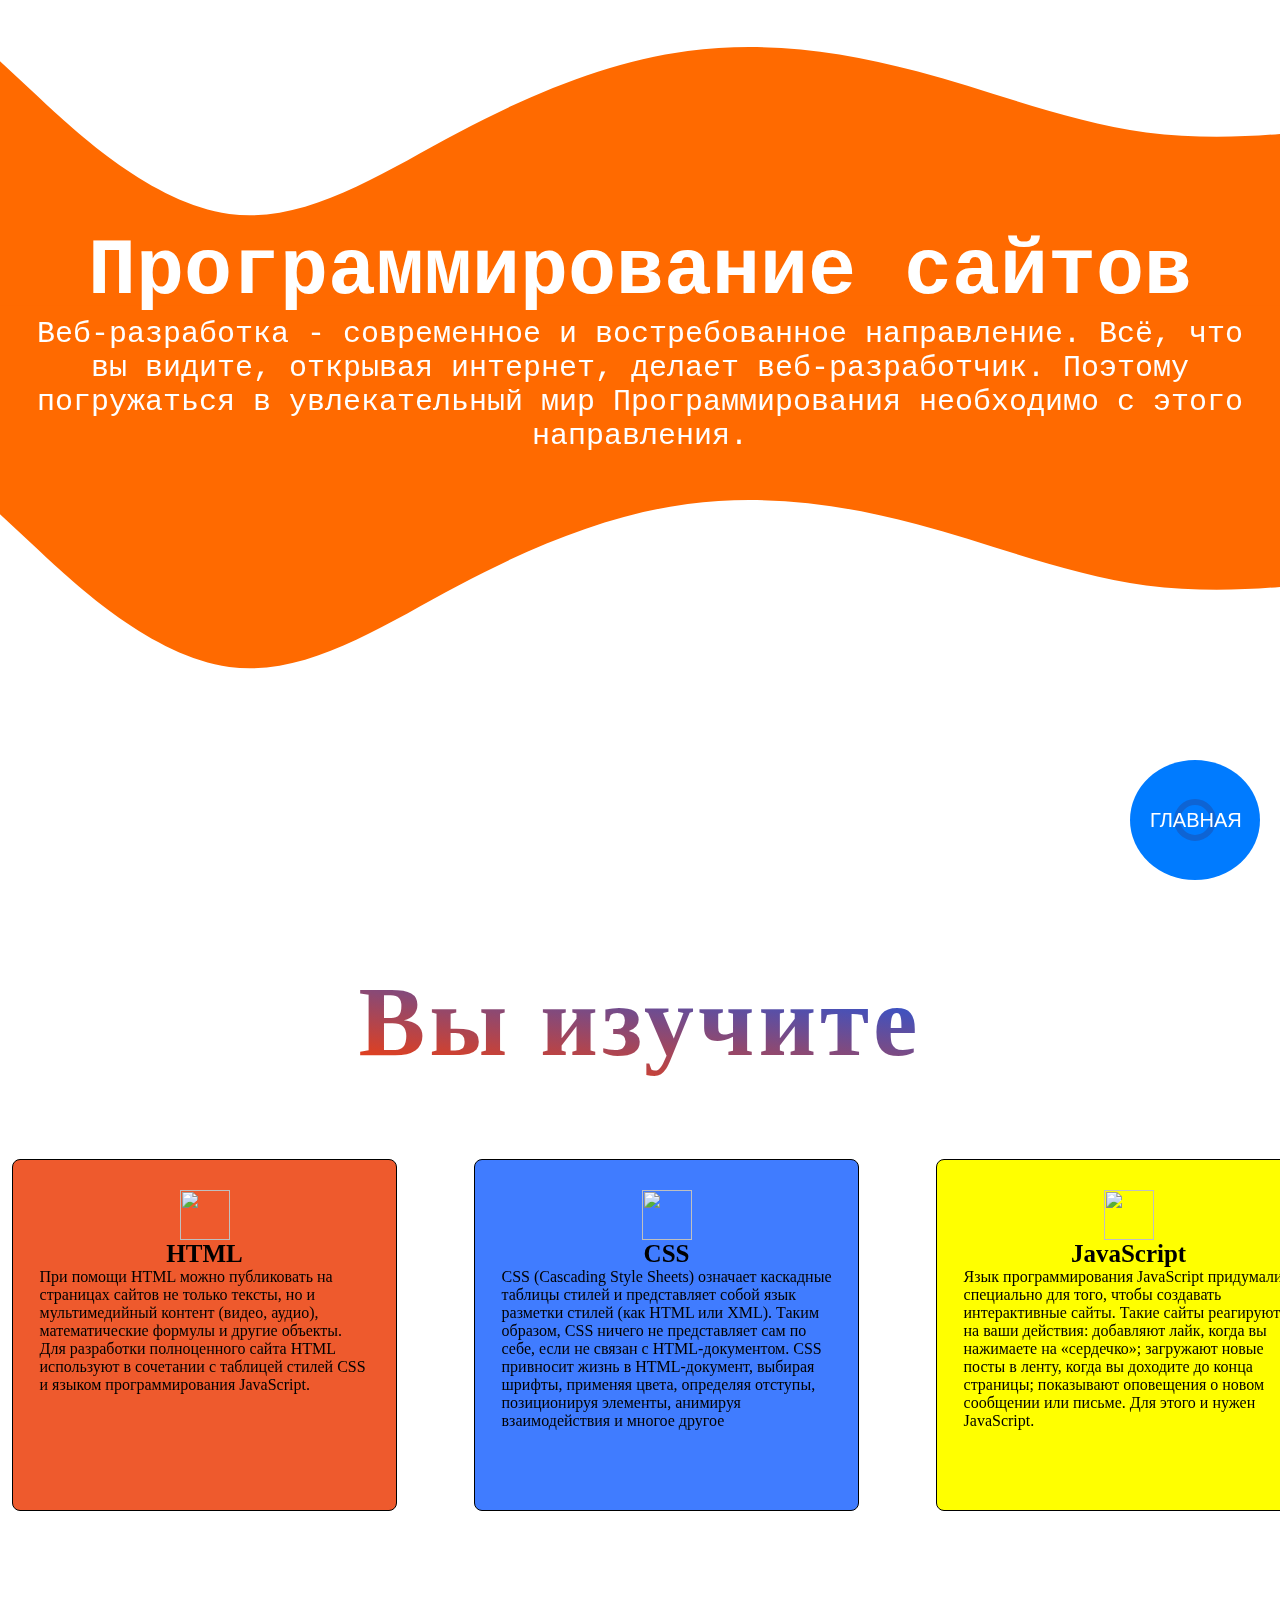
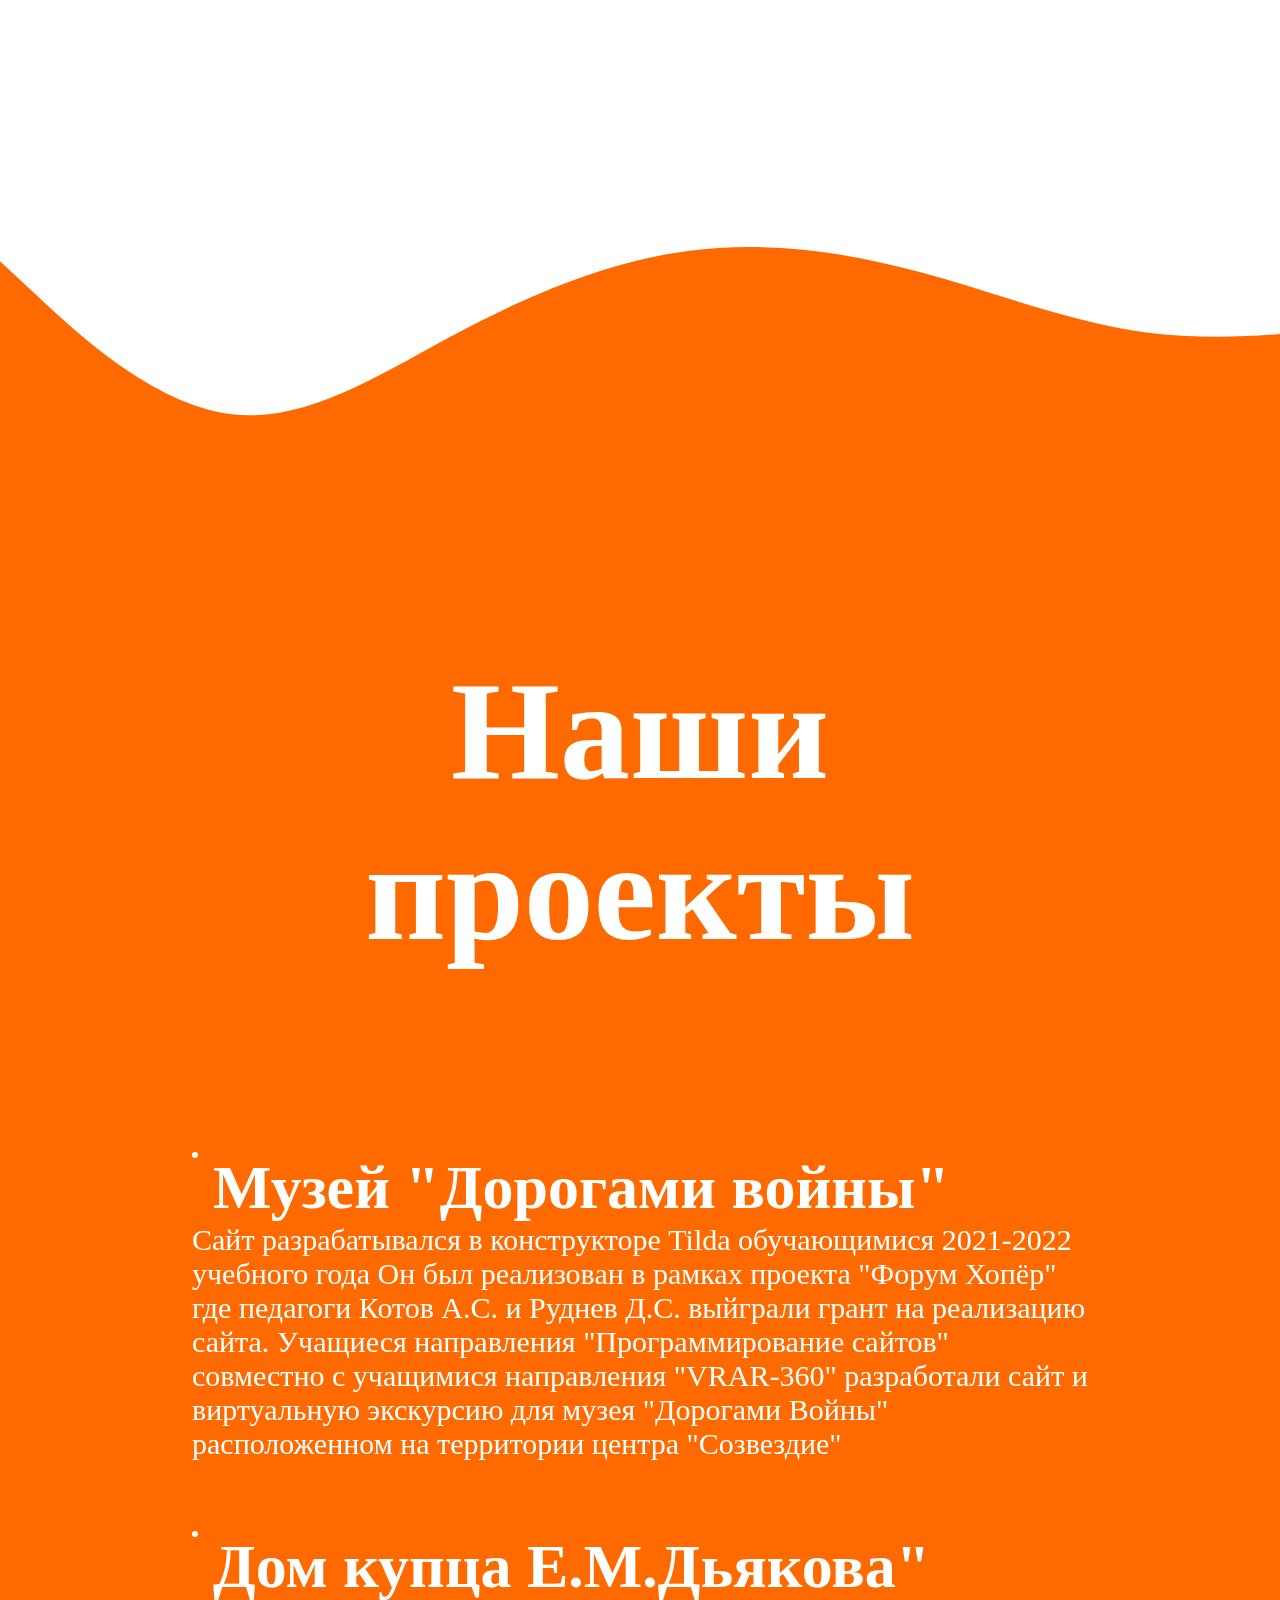
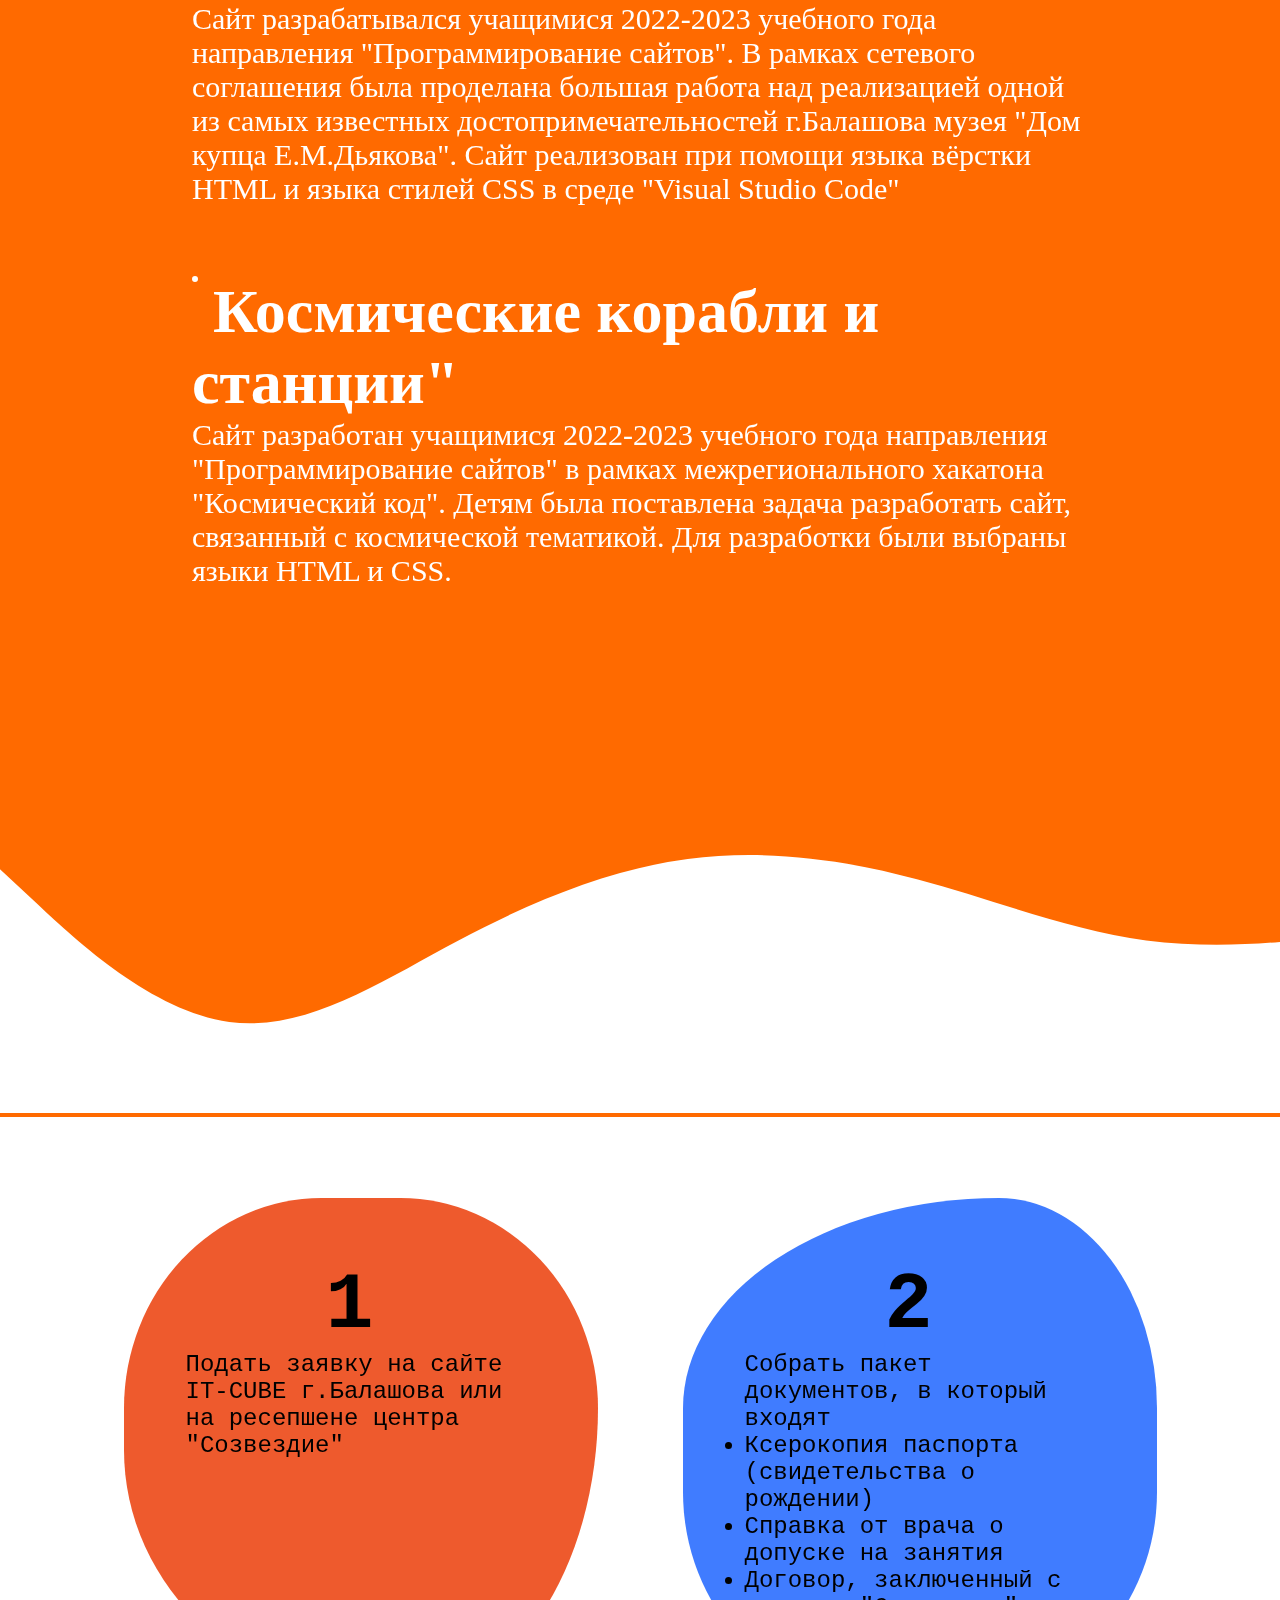
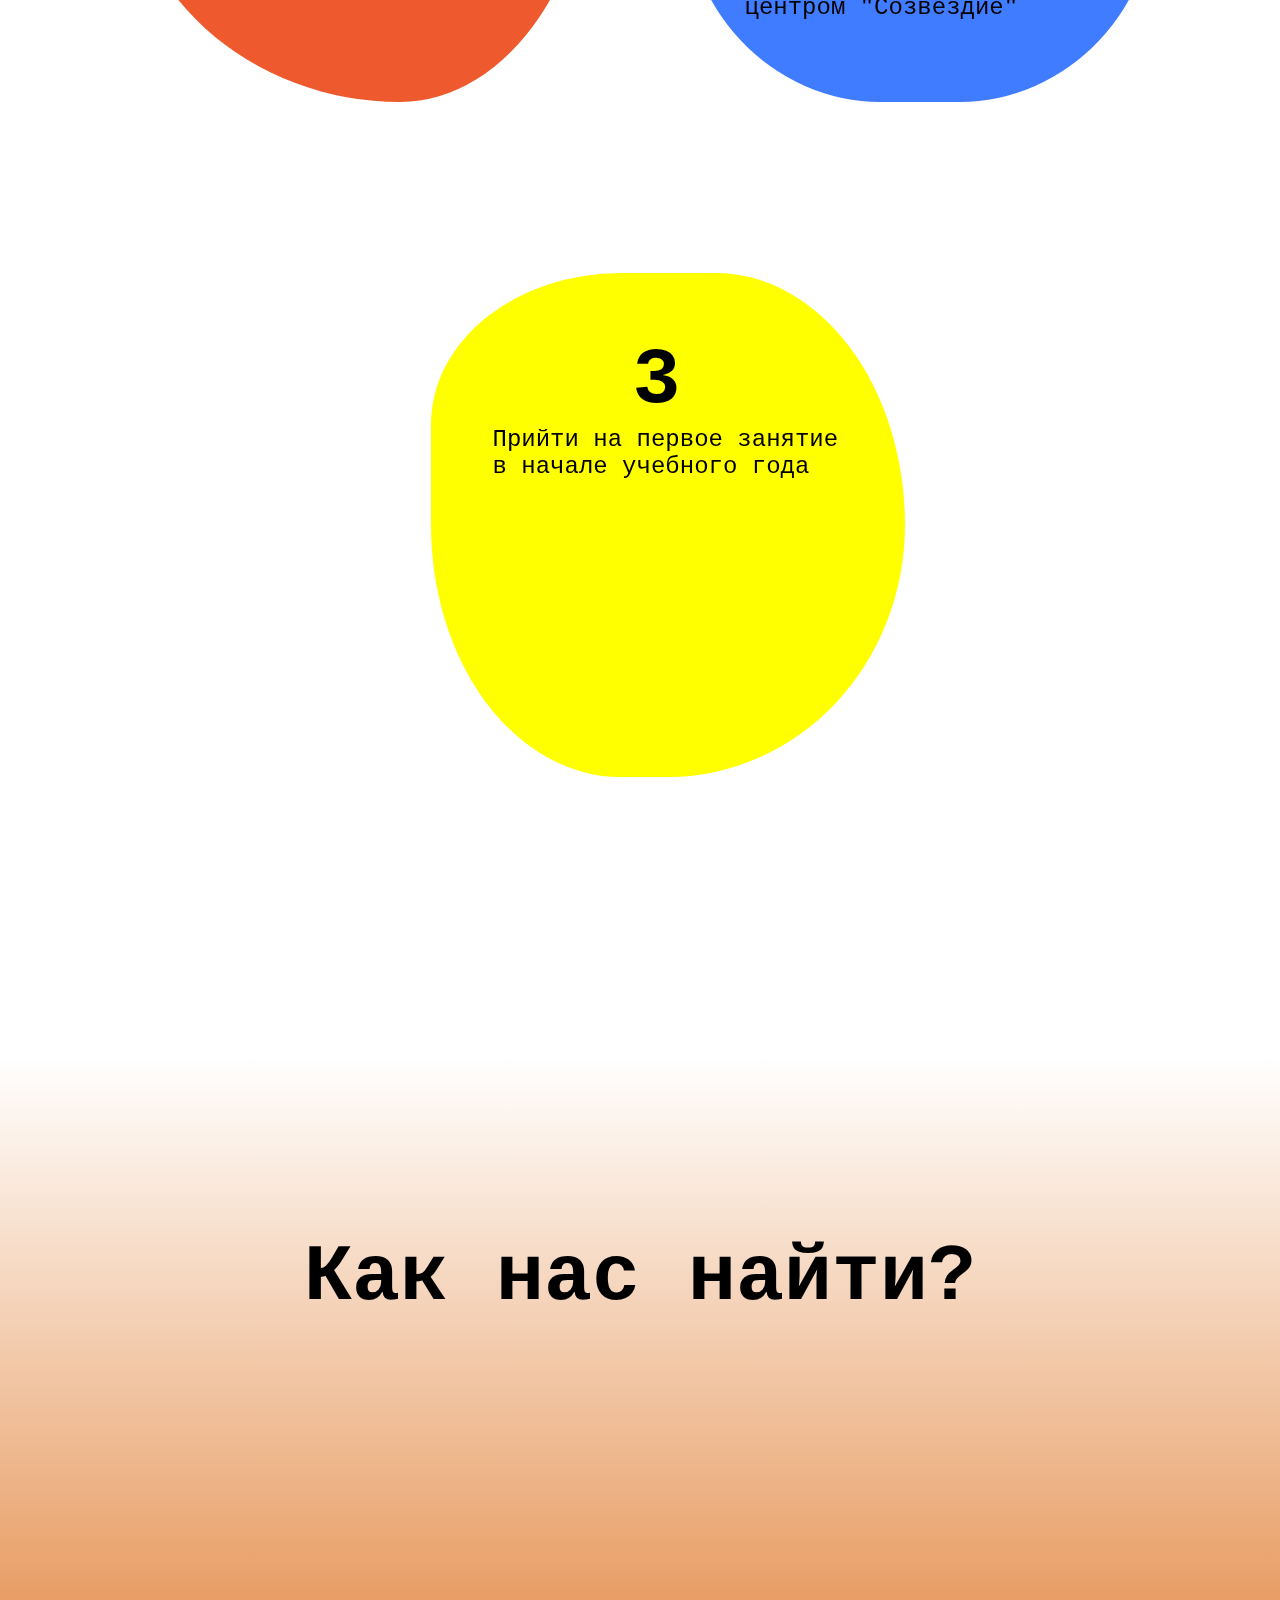
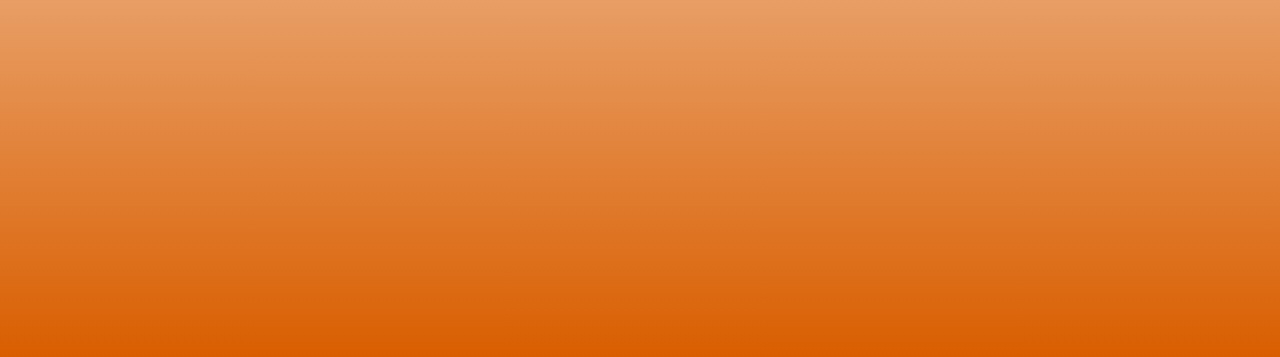
==== index3.html @ 47195495 "Add files via upload" ====
<!DOCTYPE html>
<html lang="en">
<head>
    <meta charset="UTF-8">
    <meta name="viewport" content="width=device-width, initial-scale=1.0">
    <title>Document</title>
    <link rel="stylesheet" href="style3.css">
</head>
<body>
    <div class="header">
        <div class="block1 upper">
            <svg xmlns="http://www.w3.org/2000/svg" viewBox="0 0 1340 320"><path fill="#ff6a00"
                fill-opacity="1" d="M0,64L40,101.3C80,139,160,213,240,
                224C320,235,400,181,480,138.7C560,96,640,64,720,53.3C800,43,880,53,
                960,74.7C1040,96,1120,128,1200,138.7C1280,149,1360,139,1400,133.3L1440,
                128L1440,320L1400,320C1360,320,1280,320,1200,320C1120,320,1040,320,960,
                320C880,320,800,320,720,320C640,320,560,320,480,320C400,320,320,320,240,
                320C160,320,80,320,40,320L0,320Z"></path></svg>
        </div>    

        <div class="block1">
            <h1>Программирование сайтов</h1>
            <p>Веб-разработка - современное и востребованное направление. Всё, что вы видите,
                 открывая интернет, делает веб-разработчик. Поэтому погружаться  в увлекательный
                мир Программирования необходимо с этого направления.
            </p>
            <svg xmlns="http://www.w3.org/2000/svg" viewBox="0 0 1340 320"><path fill="#fff"
                 fill-opacity="1" d="M0,64L40,101.3C80,139,160,213,240,
                 224C320,235,400,181,480,138.7C560,96,640,64,720,53.3C800,43,880,53,
                 960,74.7C1040,96,1120,128,1200,138.7C1280,149,1360,139,1400,133.3L1440,
                 128L1440,320L1400,320C1360,320,1280,320,1200,320C1120,320,1040,320,960,
                 320C880,320,800,320,720,320C640,320,560,320,480,320C400,320,320,320,240,
                 320C160,320,80,320,40,320L0,320Z"></path></svg>
        </div>
    </div>

    <div class="container">
        <div class="service-wrapper">
            <div class="service">
                <h1>Вы изучите</h1>
                <div class="cards">
                    <div class="card card0">
                        <img src="./cards2/html5.svg"  width="50" height="50" alt="">
                        <h2>HTML</h2>
                        <p>При помощи HTML можно публиковать на страницах сайтов не только тексты, но и мультимедийный контент (видео, аудио), 
                            математические формулы и другие объекты. Для разработки полноценного сайта HTML используют в сочетании с таблицей стилей CSS
                             и языком программирования JavaScript.</p>
                    </div>

                    <div class="card card2">
                        <img src="./cards2/css3-alt.svg" width="50" height="50" alt="">
                        <h2>CSS</h2>
                        <p>CSS (Cascading Style Sheets) означает каскадные таблицы стилей и представляет собой язык разметки стилей (как HTML или XML).
                             Таким образом, CSS ничего не представляет сам по себе, если не связан с HTML-документом.
                            CSS привносит жизнь в HTML-документ, выбирая шрифты, применяя цвета, определяя отступы, позиционируя элементы,
                             анимируя взаимодействия и многое другое</p>
                    </div>

                    <div class="card card3">
                        <img src="./cards2/js.svg"  width="50" height="50" alt="">
                        <h2>JavaScript</h2>
                        <p>Язык программирования JavaScript придумали специально для того, чтобы создавать интерактивные сайты. Такие сайты 
                            реагируют на ваши действия: добавляют лайк, когда вы нажимаете на «сердечко»; загружают новые посты в ленту, когда 
                            вы доходите до конца страницы; показывают оповещения о новом сообщении или письме. Для этого и нужен JavaScript.</p>
                    </div>

                </div>
            </div>
        </div>
    </div>

    <svg xmlns="http://www.w3.org/2000/svg" viewBox="0 0 1340 320"><path fill="#ff6a00"
        fill-opacity="1" d="M0,64L40,101.3C80,139,160,213,240,
        224C320,235,400,181,480,138.7C560,96,640,64,720,53.3C800,43,880,53,
        960,74.7C1040,96,1120,128,1200,138.7C1280,149,1360,139,1400,133.3L1440,
        128L1440,320L1400,320C1360,320,1280,320,1200,320C1120,320,1040,320,960,
        320C880,320,800,320,720,320C640,320,560,320,480,320C400,320,320,320,240,
        320C160,320,80,320,40,320L0,320Z"></path></svg>
    
    <div class="projects">
        <div class="projects-wrapper">
            <h1>Наши проекты</h1>
            <a href="https://roadwar.tilda.ws/"><img src="./projects/museum2.png" alt=""></a>
            <div class="text-box">
                <h2>Музей "Дорогами войны"</h2>
                <p>Сайт разрабатывался в конструкторе Tilda обучающимися 2021-2022 учебного года
                    Он был реализован в рамках проекта "Форум Хопёр" где педагоги Котов А.С. и Руднев
                    Д.С. выйграли грант на реализацию сайта. Учащиеся направления "Программирование сайтов"
                    совместно с учащимися направления "VRAR-360" разработали сайт и виртуальную экскурсию для
                    музея "Дорогами Войны" расположенном на территории центра "Созвездие"
                </p>
            </div>

            <a href="https://rudnevds.github.io/museum_diakova.github.io/"><img src="./projects/museum.png" alt=""></a>
            <div class="text-box">
                <h2>Дом купца Е.М.Дьякова"</h2>
                <p>Сайт разрабатывался учащимися 2022-2023 учебного года направления "Программирование
                    сайтов". В рамках сетевого соглашения была проделана большая работа над реализацией одной
                    из самых известных достопримечательностей г.Балашова музея "Дом купца Е.М.Дьякова".
                    Сайт реализован при помощи языка вёрстки HTML и языка стилей CSS в среде "Visual Studio Code"
                </p>
            </div>

            <a href="https://rudnevds.github.io/space_code/"> <img src="./projects/kosmo.png" alt=""></a> 
            <div class="text-box">
                <h2>Космические корабли и станции"</h2>
                <p>Сайт разработан учащимися 2022-2023 учебного года направления "Программирование 
                    сайтов" в рамках межрегионального хакатона "Космический код". Детям была поставлена
                    задача разработать сайт, связанный с космической тематикой. Для разработки были выбраны
                    языки HTML и CSS.
                </p>
            </div>
        </div>
    </div>
    <div class="wawe">
        <svg xmlns="http://www.w3.org/2000/svg" viewBox="0 0 1340 320"><path fill="#fff"
            fill-opacity="1" d="M0,64L40,101.3C80,139,160,213,240,
            224C320,235,400,181,480,138.7C560,96,640,64,720,53.3C800,43,880,53,
            960,74.7C1040,96,1120,128,1200,138.7C1280,149,1360,139,1400,133.3L1440,
            128L1440,320L1400,320C1360,320,1280,320,1200,320C1120,320,1040,320,960,
            320C880,320,800,320,720,320C640,320,560,320,480,320C400,320,320,320,240,
            320C160,320,80,320,40,320L0,320Z"></path></svg>
    </div>


        <div class="flex">
            <div class="circle1 box">
                <h2>1</h2>
                <p>Подать заявку на сайте IT-CUBE г.Балашова или на ресепшене центра "Созвездие"</p>
            </div>

            <div class="circle2 box">
                <h2>2</h2>
                <p>Собрать пакет документов, в который входят 
                    <ul>
                        <li>Ксерокопия паспорта (свидетельства о рождении)</li>
                        <li>Справка от врача о допуске на занятия</li>
                        <li>Договор, заключенный с центром "Созвездие"</li>
                    </ul>
            </p>
            </div>

            <div class="circle3 box">
                <h2>3</h2>
                <p>Прийти на первое занятие в начале учебного года</p>
            </div>
        </div>


        <div class="map">
        <h1>Как нас найти?</h1>
        <iframe src="https://www.google.com/maps/embed?pb=!1m18!1m12!
        1m3!1d2480.6086427352843!2d43.13908007690211!3d51.55707490707285!
        2m3!1f0!2f0!3f0!3m2!1i1024!2i768!4f13.1!3m3!1m2!
        1s0x413e061b6d1a3313%3A0x21e9bfaad2e1a8c!2z0KHQvtC30LLQtdC30LTQuNC1!
        5e0!3m2!1sru!2sru!4v1707133977332!5m2!1sru!2sru" width="600" height="450"
         style="border:0;" allowfullscreen="" loading="lazy" 
         referrerpolicy="no-referrer-when-downgrade"></iframe>
        </div>

        <a href="./index.html"><button class="fixed-button">ГЛАВНАЯ</button></a>
</body>
</html>
---- style3.css ----
* {
    margin: 0;
    padding: 0;
}

.header {
    width: 100%;
    height: 100vh;
    position: relative;
    overflow:hidden;
    margin: 0;
}

.block1 {
    background:#ff6a00;
    color:white;
    text-align: center;
}

.block1 h1 {
    font-family: 'Courier New', Courier, monospace;
    font-size: 80px;
    margin-top: -80px;
}

.block1 p {
    font-size: 30px;
    font-family: 'Courier New', Courier, monospace;
    margin: 0 10px 0 10px;
}

.block1 svg {
    display: block;
}

.block1.upper {
    background:rgb(255, 255, 255);
}

.container {
    width: 100%;
    min-height: 100vh;
}

.service-wrapper {
    padding: 5% 8%;;
}

.service {
    display: flex;
    flex-direction: column;
    align-items: center;
}

.service h1 {
    color:#ff6a00;
    font-size: 100px;
    letter-spacing: 4px;
    background:linear-gradient(8deg, #ff3c00 0%, rgb(0,89,255));
    background-clip: text;
    -webkit-text-fill-color: transparent;
}

.cards {
    display: grid;
    grid-template-columns:repeat(3,1fr);
    gap:130px;
    margin-top: 80px;
}

.card{
    height: 330px;
    width: 330px;
    padding: 3% 8%;
    border:0.2px solid black;
    border-radius:8px;
    display: flex;
    align-items:center;
    flex-direction: column;
    overflow: hidden;
    position: relative;
    transition: .3s;
}

.card::after {
    content: '';
    position: absolute;
    top:150%;
    background-color:black;
    left: -200px;
    width:120%;
    transform: rotate(50deg);
    height: 18px;
    filter: blur(30px);
    opacity: 0,5;
    transition: 1s;
}

.card:hover {
    transform: translateY(-8px);
    border-color: #ff3c00;
}

.card:hover::after {
    width: 225%;
    top:-100%;
}

.card0 {
   background: #ee5a2d;
}

.card2 {
    background:rgb(64,124,255);
}

.card3 {
    background:yellow;
}

.card img {
    margin-top: 20px;
}

.card h2 {
    font-size: 25px;
}

@media screen and (max-width:1200px) {
    .cards {
        grid-template-columns:repeat(2,1fr);
    }
}

@media screen and (max-width:900px) {
    .cards {
        grid-template-columns:repeat(1,1fr);
    }
}


/* Блок с проектами */
.projects {
    display: flex;
    justify-content: center;
    align-items:center;
    min-height: 100vh;
    background:#ff6a00;
    margin-top: -10px;
}

.projects-wrapper img{
    max-width: 420px;
    border:3px solid white;
    border-radius:10px;
    float: left;
    margin-right: 15px;
}

.projects-wrapper {
    margin: 150px auto;
    width: 70%;
}

.text-box {
    color: white;
    margin-bottom: 70px;
}

.text-box h2 {
    font-size: 62px;
    margin: 0;
}

.text-box p {
    font-size: 30px;
}

.projects-wrapper h1 {
    text-align: center;
    color:white;
    font-size: 140px;
    margin-bottom: 180px; 
}

.flex {
    margin-top: -50px;
    display: flex;
    flex-wrap: wrap;
    justify-content: center;
    padding: 20px;
    align-items:center;
    height: 100vh;
    font-family: 'Courier New', Courier, monospace;
}

.circle1,
.circle2,
.circle3 {
    width: 400px;
    height: 430px;
    padding: 5%;
    margin: 0 -15px;
    position: relative;
    z-index: 50;
    mix-blend-mode: multiply;
    font-size: 30px;
}

.circle1 {
    background: #ee5a2d;
    border-radius: 50% 50% 50% 70%/ 50% 50% 70% 60%;
    animation: move forwards 7s ease-in-out infinite alternate-reverse;
    transition: ease 1s;
}

.circle2 {
    background:rgb(64,124,255);
    border-radius: 80% 40% 50% 50%/ 50%;
    animation: move forwards 7s ease-in-out infinite alternate-reverse;
    transition:ease 1s;
    margin-top: 660px;
}

.circle3 {
    background:yellow;
    border-radius: 40% 40% 50% 40%/ 30% 50% 50% 50%;
    animation: move forwards 7s ease-in-out infinite alternate-reverse;
    transition: ease 1s;
}

.circle1:hover {
    transform: translate(-40px ,-20px);
}

.circle1:hover ~ .circle3 {
    transform: translate(40px ,20px);
}

.circle2:hover ~ .circle3 {
    transform: translate(40px ,0);
}

.circle2:hover {
    margin-left: 50px;
}

.circle3:hover {
    transform: translate(40px,-20px);
}

@keyframes move {
    0% {
        border-radius:41% 50% 60% 70%/ 50% 50% 70% 60%;
    }

    20% {
        border-radius:55% 50% 60% 65%/54% 50% 70% 60%;
    }

    40% {
        border-radius:50% 50% 50% 70%/50% 50% 70% 60%;
    }
    
    60% {
        border-radius:40% 40% 50% 40%/30% 50% 50% 50%;
    }
    80% {
        border-radius:50% 50% 50% 70%/50% 50% 70% 60%;
    }

    100% {
        border-radius:40% 40% 50% 40%/30% 48% 50% 50%;
    }
}

.flex h2 {
    margin-left:140px ;
    font-size: 80px;
}

.wawe {
    background:#ff6a00;
    max-height: 452px; 
}

.map {
    margin-top: 200px;
    width:100%;
    height: 100vh;
    display: flex;
    align-items:center;
    justify-content: center;
    flex-direction: column;
    background:linear-gradient(rgb(255, 255, 255),rgb(217, 94, 0));
}
.map h1 {
    font-size: 80px;
    color:black ;
    font-family: 'Courier New', Courier, monospace;
    margin-bottom: 60px;
}

iframe {
    width: 60%;
    height: 400px;
    /* filter: invert(100%); */
}

.fixed-button {
    position: fixed;
    bottom: 20px;
    right: 20px;
    padding: 10px 20px;
    background-color: #007bff;
    color: #fff;
    border: none;
    border-radius: 5px;
    cursor: pointer;
    width: 120px;
    height: 120px;
    border-radius: 50%;
    font-size: 20px;
    padding-right: 110px;
}

.fixed-button:hover {
    background-color: #0056b3;
}


.button::before {
    content: '';
      border-radius: 1000px;
      min-width: calc(300px + 12px);
      min-height: calc(60px + 12px);
      border: 6px solid #1144b1;
      box-shadow: 0 0 60px rgba(94, 11, 202, 0.64);
      position: absolute;
      top: 50%;
      left: 50%;
      transform: translate(-50%, -50%);
      opacity: 0;
      transition: all .3s ease-in-out 0s;
    }
    
    .button:hover, .button:focus {
      color: gold;
      transform: translateY(-6px);
    }
    
    button:hover::before, button:focus::before {
      opacity: 1;
    }
    
    button::after {
      content: '';
      width: 30px; height: 30px;
      border-radius: 100%;
      border: 6px solid #0e64d4;
      position: absolute;
      z-index: -1;
      top: 50%;
      left: 50%;
      transform: translate(-50%, -50%);
      animation: ring 1.5s infinite;
    }

    button:hover::after, button:focus::after {
        animation: none;
        display: none;
      }
      
      @keyframes ring {
        0% {
          width: 30px;
          height: 30px;
          opacity: 1;
        }
        100% {
          width: 300px;
          height: 300px;
          opacity: 0;
        }
      }


@media (max-width:1000px) {
    .circle1,
.circle2,
.circle3 {
    width: 350px;
    height: 380px;
    padding: 5%;
    margin: 0 -15px;
    position: relative;
    z-index: 50;
    mix-blend-mode: multiply;
    font-size: 20px;
    margin-bottom: 50px;
}

.flex {
    margin-top: -50px;
    display: flex;
    flex-wrap: wrap;
    justify-content: center;
    padding: 20px;
    align-items:center;
    height: 90%;
    font-family: 'Courier New', Courier, monospace;
}


}


@media (max-width:1800px) {
    .circle1,
.circle2,
.circle3 {
    width: 350px;
    height: 380px;
    padding: 5%;
    margin: 0 -15px;
    position: relative;
    z-index: 50;
    mix-blend-mode: multiply;
    font-size: 24px;
    margin-top: 50px;
}

.flex {
    display: flex;
    flex-wrap: wrap;
    justify-content: center;
    padding: 20px;
    align-items:center;
    height: 150vh;
    font-family: 'Courier New', Courier, monospace;
} 

.circle1 {
    background: #ee5a2d;
    border-radius: 50% 50% 50% 70%/ 50% 50% 70% 60%;
    animation: move forwards 7s ease-in-out infinite alternate-reverse;
    transition: ease 1s;
}

.circle2 {
    background:rgb(64,124,255);
    border-radius: 80% 40% 50% 50%/ 50%;
    animation: move forwards 7s ease-in-out infinite alternate-reverse;
    transition:ease 1s;
    margin-left: 100px;
}

.circle3 {
    background:yellow;
    border-radius: 40% 40% 50% 40%/ 30% 50% 50% 50%;
    animation: move forwards 7s ease-in-out infinite alternate-reverse;
    transition: ease 1s;
    margin-left: 40px;
}

}
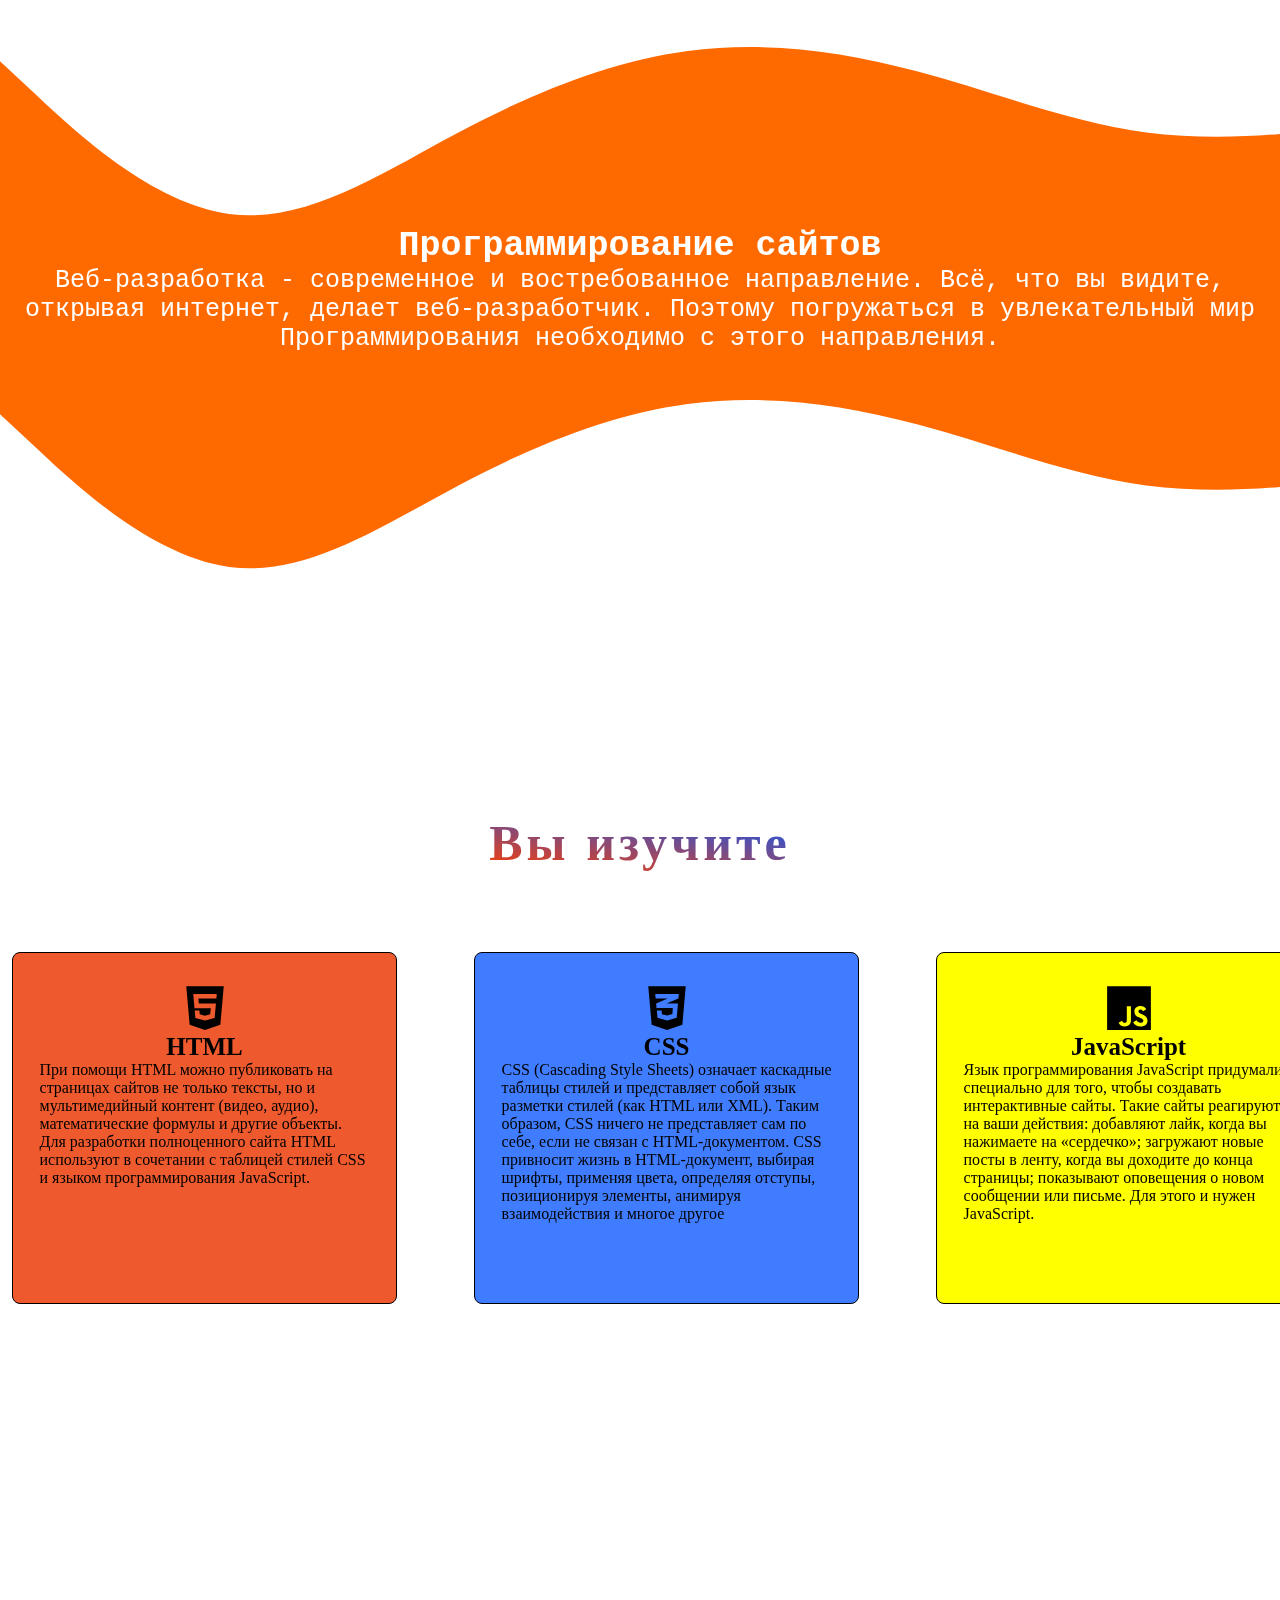
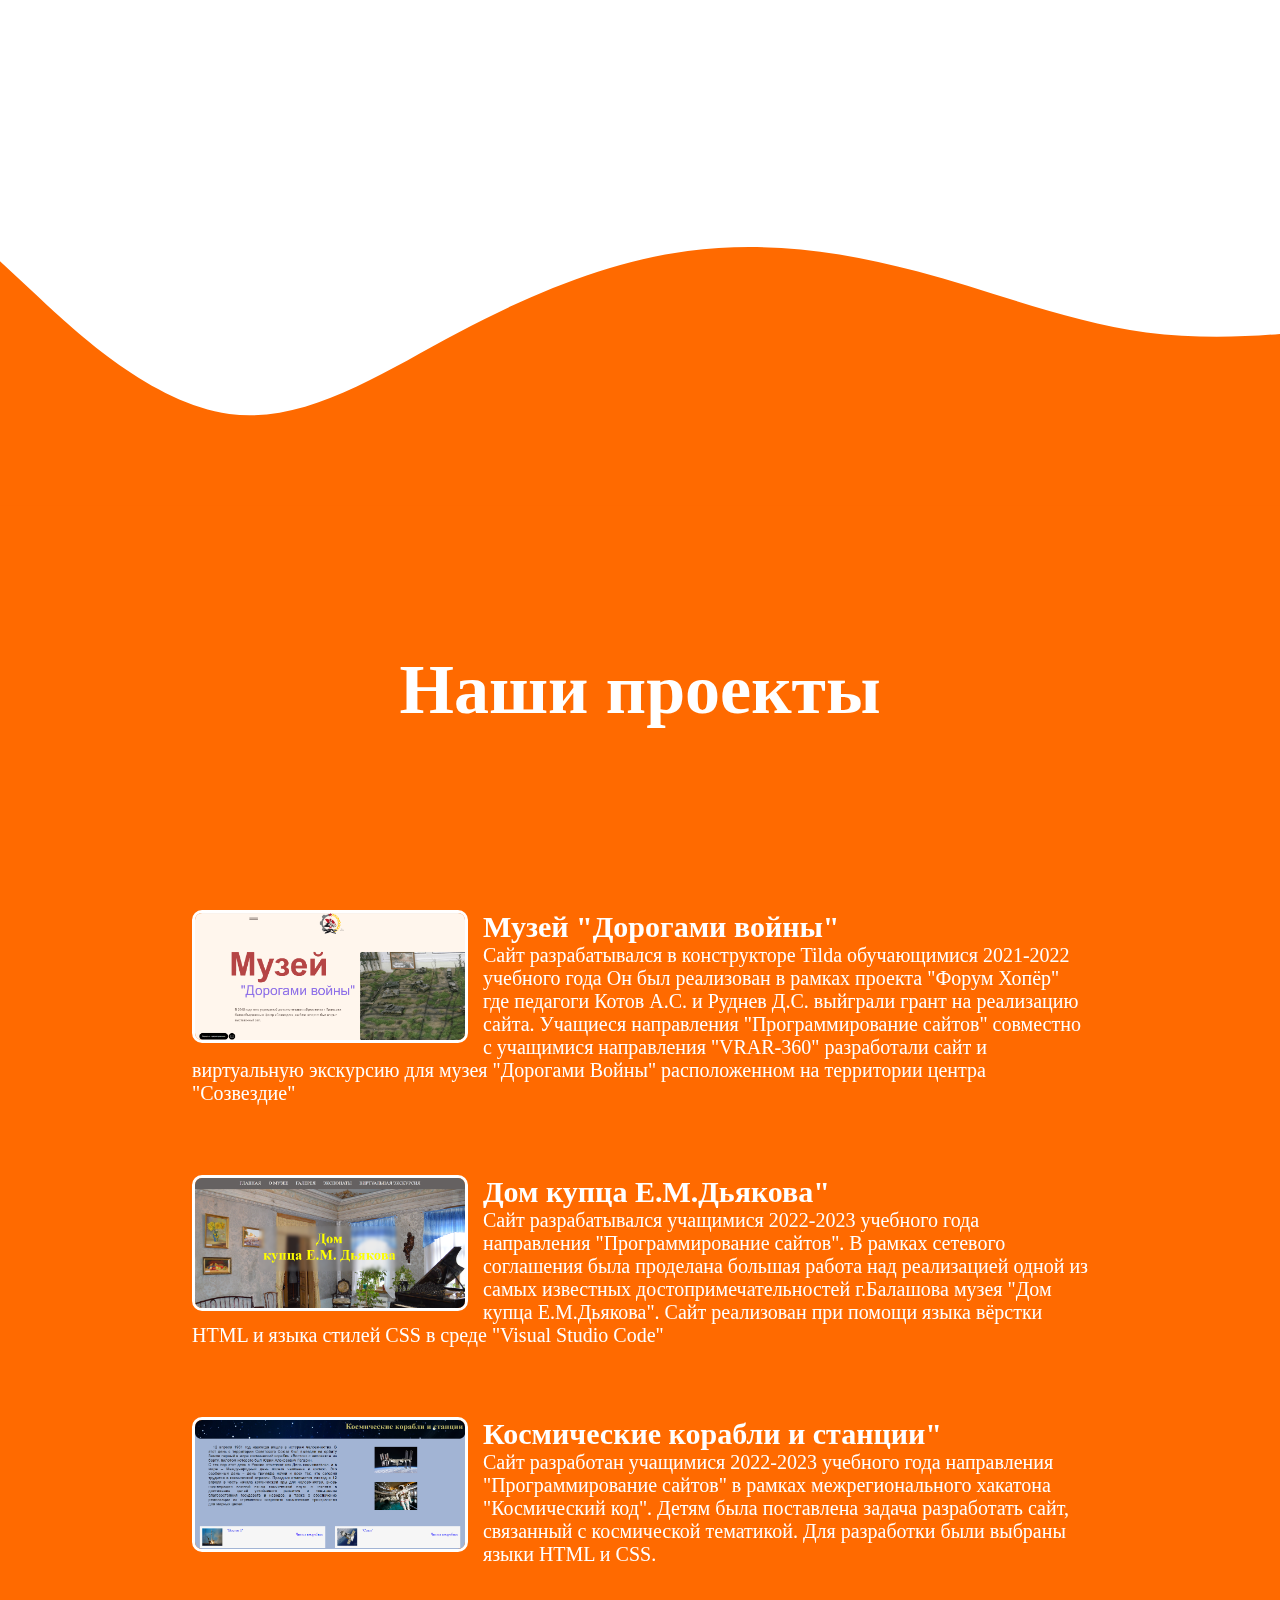
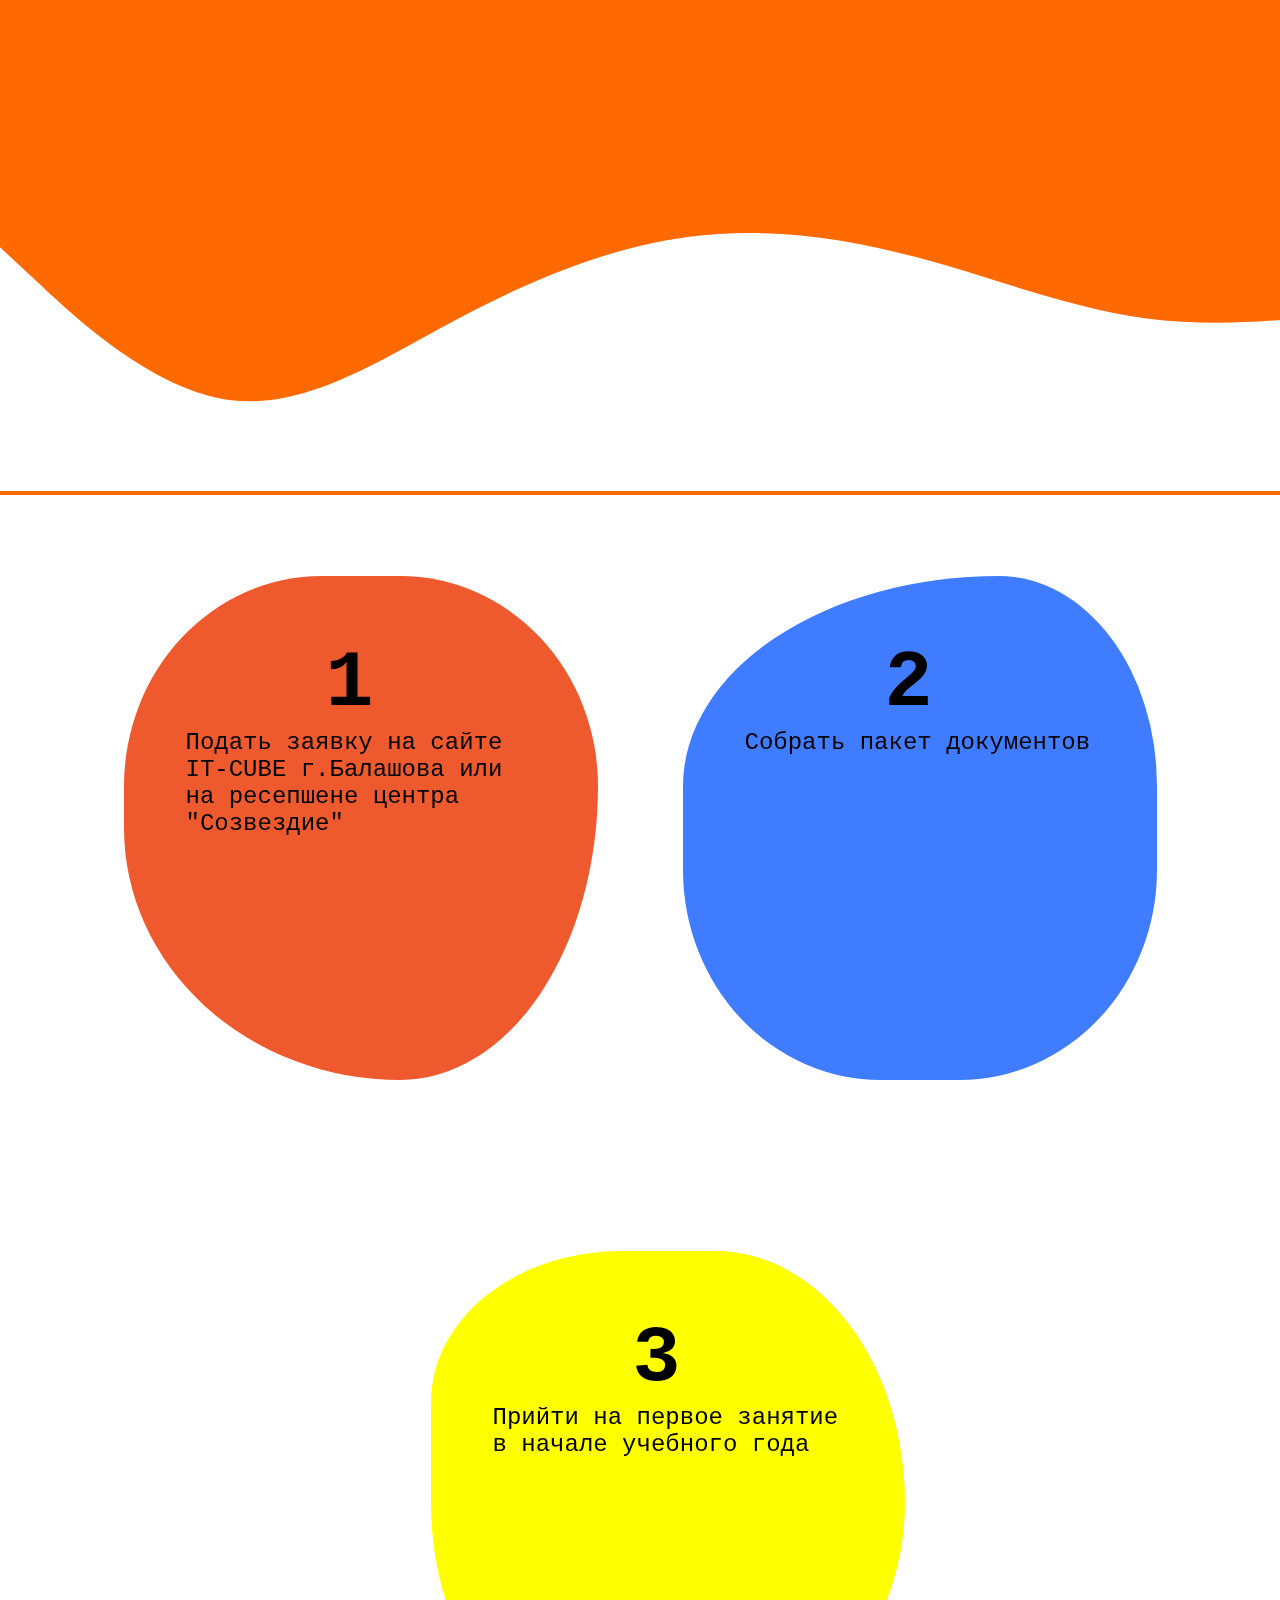
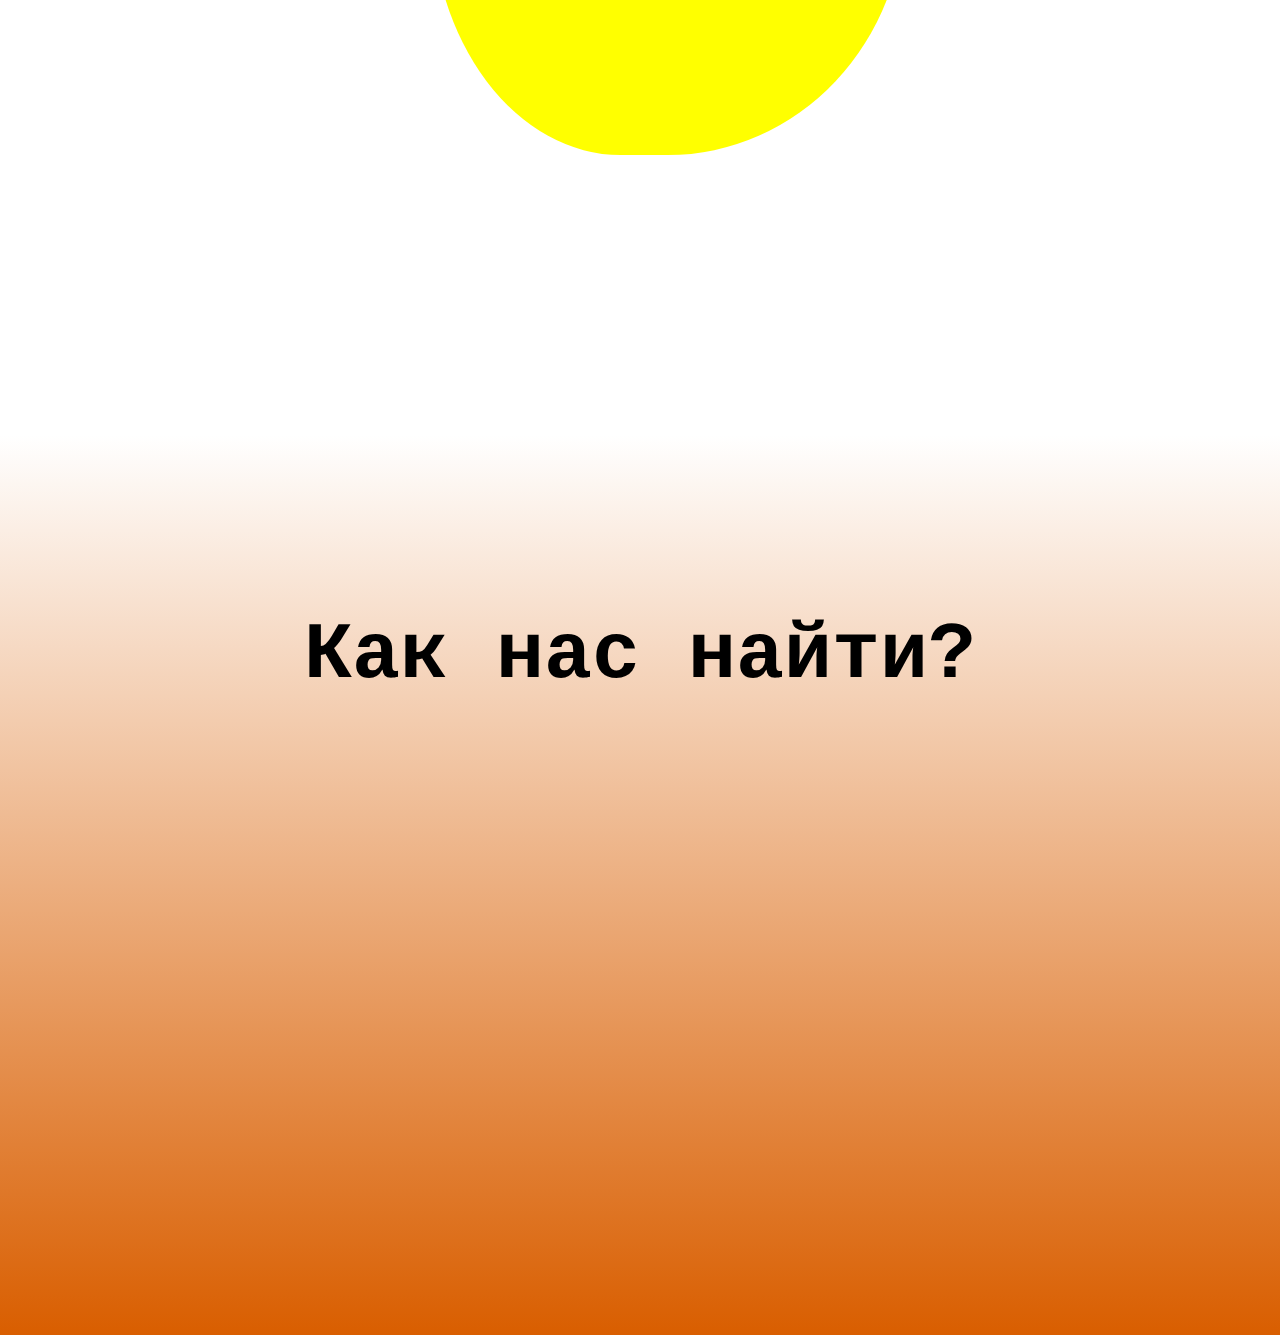
==== commit 053af2ce: "Update index3.html" ====
--- a/index3.html
+++ b/index3.html
@@ -131,12 +131,7 @@
 
             <div class="circle2 box">
                 <h2>2</h2>
-                <p>Собрать пакет документов, в который входят 
-                    <ul>
-                        <li>Ксерокопия паспорта (свидетельства о рождении)</li>
-                        <li>Справка от врача о допуске на занятия</li>
-                        <li>Договор, заключенный с центром "Созвездие"</li>
-                    </ul>
+                <p>Собрать пакет документов
             </p>
             </div>
 
@@ -160,4 +155,4 @@
 
         <a href="./index.html"><button class="fixed-button">ГЛАВНАЯ</button></a>
 </body>
-</html>+</html>
--- a/style3.css
+++ b/style3.css
@@ -464,3 +464,39 @@
 }
 
 }
+
+
+@media (max-width:1300px) {
+    .block1 h1{
+        font-size: 35px;
+    }
+
+    .block1 p{
+        font-size: 25px;
+    }
+
+    .service h1 {
+        font-size: 50px;
+        margin-top: -150px;
+    }
+
+    .projects-wrapper h1 {
+        font-size: 70px;
+    }
+
+    .projects-wrapper img {
+        max-width: 270px;
+    }
+
+    .text-box h2 {
+        font-size: 30px;
+    }
+
+    .text-box p{
+        font-size: 20px;
+    }
+
+    .fixed-button {
+        opacity:0;
+    }
+}
